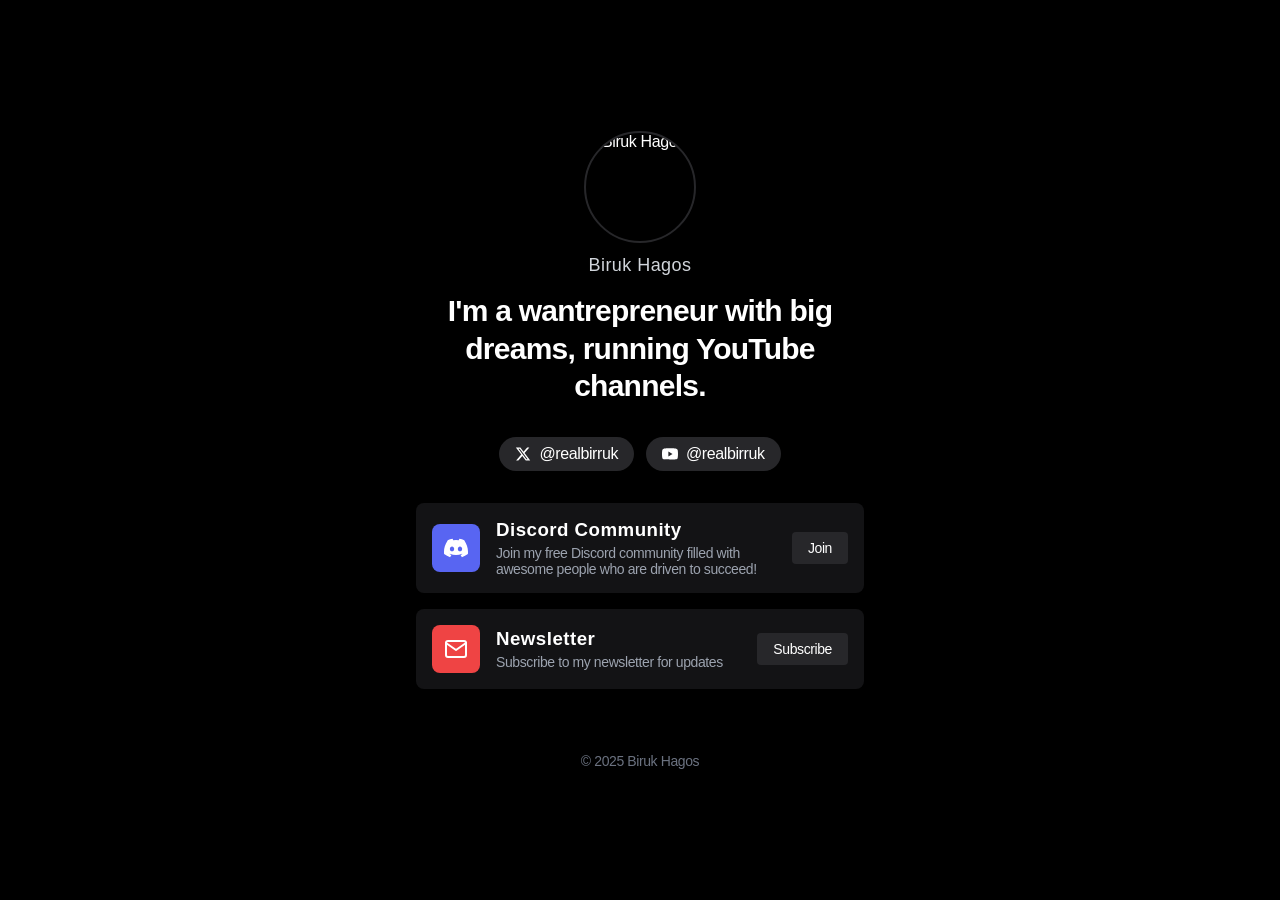
==== index.html @ 9c0f56b7 "Update index.html" ====
<!DOCTYPE html>
<html lang="en">
<head>
    <meta charset="UTF-8">
    <meta name="viewport" content="width=device-width, initial-scale=1.0">
    <title>Biruk Hagos</title>
    <link rel="stylesheet" href="trying2.css">
</head>
<body>
    <div class="canvas-container">
        <canvas id="backgroundCanvas"></canvas>
    </div>

    <div class="container">
        <div class="content">
            <!-- Profile Image -->
            <div class="profile-image">
                <img src="profile1.jpg" alt="Biruk Hagos">
            </div>
            
            <!-- Name -->
            <h1 class="name">Biruk Hagos</h1>
            
            <!-- Tagline -->
            <h2 class="tagline">
                I'm a wantrepreneur with big dreams, running YouTube channels.
            </h2>
            
            <!-- Social Links -->
            <div class="social-links">
                <a href="https://x.com/realbirruk" target="_blank" rel="noopener noreferrer" class="social-link">
                    <svg viewBox="0 0 24 24" width="16" height="16" aria-hidden="true" fill="currentColor">
                        <g>
                            <path d="M18.244 2.25h3.308l-7.227 8.26 8.502 11.24H16.17l-5.214-6.817L4.99 21.75H1.68l7.73-8.835L1.254 2.25H8.08l4.713 6.231zm-1.161 17.52h1.833L7.084 4.126H5.117z"></path>
                        </g>
                    </svg>
                    <span>@realbirruk</span>
                </a>
                <a href="https://www.youtube.com/channel/UCQtp_KttCoUzzL3UZz8_KEw" target="_blank" rel="noopener noreferrer" class="social-link">
                    <svg viewBox="0 0 24 24" width="16" height="16" aria-hidden="true" fill="currentColor">
                        <path d="M23.498 6.186a3.016 3.016 0 0 0-2.122-2.136C19.505 3.545 12 3.545 12 3.545s-7.505 0-9.377.505A3.017 3.017 0 0 0 .502 6.186C0 8.07 0 12 0 12s0 3.93.502 5.814a3.016 3.016 0 0 0 2.122 2.136c1.871.505 9.376.505 9.376.505s7.505 0 9.377-.505a3.015 3.015 0 0 0 2.122-2.136C24 15.93 24 12 24 12s0-3.93-.502-5.814zM9.545 15.568V8.432L15.818 12l-6.273 3.568z" />
                    </svg>
                    <span>@realbirruk</span>
                </a>
            </div>
            
            <!-- Cards -->
            <div class="cards">
                <!-- Discord Card -->
                <div class="card">
                    <div class="card-icon discord-icon">
                        <svg xmlns="http://www.w3.org/2000/svg" width="24" height="24" viewBox="0 0 24 24" fill="currentColor">
                            <path d="M20.317 4.37a19.791 19.791 0 0 0-4.885-1.515.074.074 0 0 0-.079.037c-.21.375-.444.864-.608 1.25a18.27 18.27 0 0 0-5.487 0 12.64 12.64 0 0 0-.617-1.25.077.077 0 0 0-.079-.037A19.736 19.736 0 0 0 3.677 4.37a.07.07 0 0 0-.032.027C.533 9.046-.32 13.58.099 18.057a.082.082 0 0 0 .031.057 19.9 19.9 0 0 0 5.993 3.03.078.078 0 0 0 .084-.028c.462-.63.874-1.295 1.226-1.994a.076.076 0 0 0-.041-.106 13.107 13.107 0 0 1-1.872-.892.077.077 0 0 1-.008-.128 10.2 10.2 0 0 0 .372-.292.074.074 0 0 1 .077-.01c3.928 1.793 8.18 1.793 12.062 0a.074.074 0 0 1 .078.01c.12.098.246.198.373.292a.077.077 0 0 1-.006.127 12.299 12.299 0 0 1-1.873.892.077.077 0 0 0-.041.107c.36.698.772 1.362 1.225 1.993a.076.076 0 0 0 .084.028 19.839 19.839 0 0 0 6.002-3.03.077.077 0 0 0 .032-.054c.5-5.177-.838-9.674-3.549-13.66a.061.061 0 0 0-.031-.03zM8.02 15.33c-1.183 0-2.157-1.085-2.157-2.419 0-1.333.956-2.419 2.157-2.419 1.21 0 2.176 1.096 2.157 2.42 0 1.333-.956 2.418-2.157 2.418zm7.975 0c-1.183 0-2.157-1.085-2.157-2.419 0-1.333.955-2.419 2.157-2.419 1.21 0 2.176 1.096 2.157 2.42 0 1.333-.946 2.418-2.157 2.418z"></path>
                        </svg>
                    </div>
                    <div class="card-content">
                        <h3 class="card-title">Discord Community</h3>
                        <p class="card-description">
                            Join my free Discord community filled with awesome people who are driven to succeed!
                        </p>
                    </div>
                    <a href="https://discord.gg/RSmAcDMsQK" target="_blank" rel="noopener noreferrer" class="card-button discord-button">
                        Join
                    </a>
                </div>

                <!-- Newsletter Card -->
                <div class="card">
                    <div class="card-icon newsletter-icon">
                        <svg xmlns="http://www.w3.org/2000/svg" width="24" height="24" viewBox="0 0 24 24" fill="none" stroke="currentColor" stroke-width="2" stroke-linecap="round" stroke-linejoin="round">
                            <path d="M4 4h16c1.1 0 2 .9 2 2v12c0 1.1-.9 2-2 2H4c-1.1 0-2-.9-2-2V6c0-1.1.9-2 2-2z"></path>
                            <polyline points="22,6 12,13 2,6"></polyline>
                        </svg>
                    </div>
                    <div class="card-content">
                        <h3 class="card-title">Newsletter</h3>
                        <p class="card-description">Subscribe to my newsletter for updates</p>
                    </div>
                    <a href="https://smarttube-newsletter.beehiiv.com/subscribe" target="_blank" rel="noopener noreferrer" class="card-button newsletter-button">
                        Subscribe
                    </a>
                </div>
            </div>
        </div>

        <!-- Footer -->
        <footer class="footer">© <span id="currentYear"></span> 2025 Biruk Hagos</footer>
    </div>

    <script src="script.js"></script>
</body>
</html>
</body>
</html>
---- trying2.css ----
/* Base styles and reset */
* {
    margin: 0;
    padding: 0;
    box-sizing: border-box;
}

body {
    font-family: -apple-system, BlinkMacSystemFont, "SF Pro Text", "SF Pro Display", 
                "Segoe UI", Roboto, Helvetica, Arial, sans-serif;
    -webkit-font-smoothing: antialiased;
    -moz-osx-font-smoothing: grayscale;
    letter-spacing: -0.025em;
    background-color: #000;
    color: #fff;
    min-height: 100vh;
    display: flex;
    flex-direction: column;
    align-items: center;
    justify-content: center;
    padding: 2rem 1rem;
    position: relative;
    overflow-x: hidden;
}

/* Canvas background */
.canvas-container {
    position: fixed;
    top: 0;
    left: 0;
    width: 100%;
    height: 100%;
    z-index: -1;
}

#backgroundCanvas {
    width: 100%;
    height: 100%;
    pointer-events: none;
}

/* Main container */
.container {
    display: flex;
    flex-direction: column;
    align-items: center;
    justify-content: center;
    width: 100%;
    max-width: 28rem;
    z-index: 10;
}

.content {
    width: 100%;
    display: flex;
    flex-direction: column;
    align-items: center;
}

/* Profile Image */
.profile-image {
    width: 6rem;
    height: 6rem;
    border-radius: 50%;
    overflow: hidden;
    margin-bottom: 0.75rem;
    border: 2px solid #27272a;
    transition: border-color 0.3s, transform 0.3s;
}

.profile-image:hover {
    border-color: #52525b;
    transform: scale(1.05);
}

.profile-image img {
    width: 100%;
    height: 100%;
    object-fit: cover;
}

@media (min-width: 768px) {
    .profile-image {
        width: 7rem;
        height: 7rem;
    }
}

/* Name */
.name {
    font-size: 1.125rem;
    font-weight: 400;
    color: #d1d5db;
    margin-bottom: 1rem;
    letter-spacing: 0.025em;
}

/* Tagline */
.tagline {
    font-size: 1.5rem;
    font-weight: 700;
    text-align: center;
    margin-bottom: 2rem;
    line-height: 1.25;
    letter-spacing: -0.025em;
}

@media (min-width: 768px) {
    .tagline {
        font-size: 1.875rem;
    }
}

/* Social Links */
.social-links {
    display: flex;
    gap: 0.75rem;
    margin-bottom: 2rem;
    justify-content: center;
}

.social-link {
    display: flex;
    align-items: center;
    gap: 0.5rem;
    background-color: #27272a;
    color: white;
    padding: 0.5rem 1rem;
    border-radius: 9999px;
    text-decoration: none;
    transition: all 0.3s;
}

.social-link:hover {
    background-color: #3f3f46;
    transform: translateY(-4px);
    box-shadow: 0 10px 15px -3px rgba(0, 0, 0, 0.1), 0 4px 6px -2px rgba(0, 0, 0, 0.05);
}

/* Cards */
.cards {
    width: 100%;
    display: flex;
    flex-direction: column;
    gap: 1rem;
}

.card {
    width: 100%;
    background-color: rgba(24, 24, 27, 0.8);
    backdrop-filter: blur(8px);
    border-radius: 0.5rem;
    padding: 1rem;
    display: flex;
    align-items: center;
    transition: all 0.3s;
}

.card:hover {
    background-color: rgba(39, 39, 42, 0.9);
    transform: scale(1.02);
    box-shadow: 0 20px 25px -5px rgba(79, 70, 229, 0.1), 0 10px 10px -5px rgba(79, 70, 229, 0.04);
}

.card-icon {
    width: 3rem;
    height: 3rem;
    border-radius: 0.5rem;
    display: flex;
    align-items: center;
    justify-content: center;
    margin-right: 1rem;
    transition: transform 0.3s;
}

.discord-icon {
    background-color: #5865F2;
}

.newsletter-icon {
    background-color: #ef4444;
}

.card:hover .card-icon {
    transform: scale(1.1);
}

.card-content {
    flex: 1;
}

.card-title {
    font-weight: 700;
    letter-spacing: 0.025em;
    margin-bottom: 0.25rem;
}

.card-description {
    font-size: 0.875rem;
    color: #9ca3af;
}

.card-button {
    background-color: #27272a;
    color: white;
    padding: 0.5rem 1rem;
    border-radius: 0.25rem;
    font-size: 0.875rem;
    font-weight: 500;
    text-decoration: none;
    transition: all 0.3s;
}

.discord-button:hover {
    background-color: #5865F2;
    transform: translateY(-4px);
    box-shadow: 0 4px 6px -1px rgba(0, 0, 0, 0.1), 0 2px 4px -1px rgba(0, 0, 0, 0.06);
}

.newsletter-button:hover {
    background-color: #ef4444;
    transform: translateY(-4px);
    box-shadow: 0 4px 6px -1px rgba(0, 0, 0, 0.1), 0 2px 4px -1px rgba(0, 0, 0, 0.06);
}

/* Footer */
.footer {
    margin-top: 4rem;
    font-size: 0.875rem;
    color: #6b7280;
    z-index: 10;
}

/* Animations */
@keyframes float {
    0% {
        transform: translateY(0px);
    }
    50% {
        transform: translateY(-10px);
    }
    100% {
        transform: translateY(0px);
    }
}

.animate-float {
    animation: float 6s ease-in-out infinite;
}
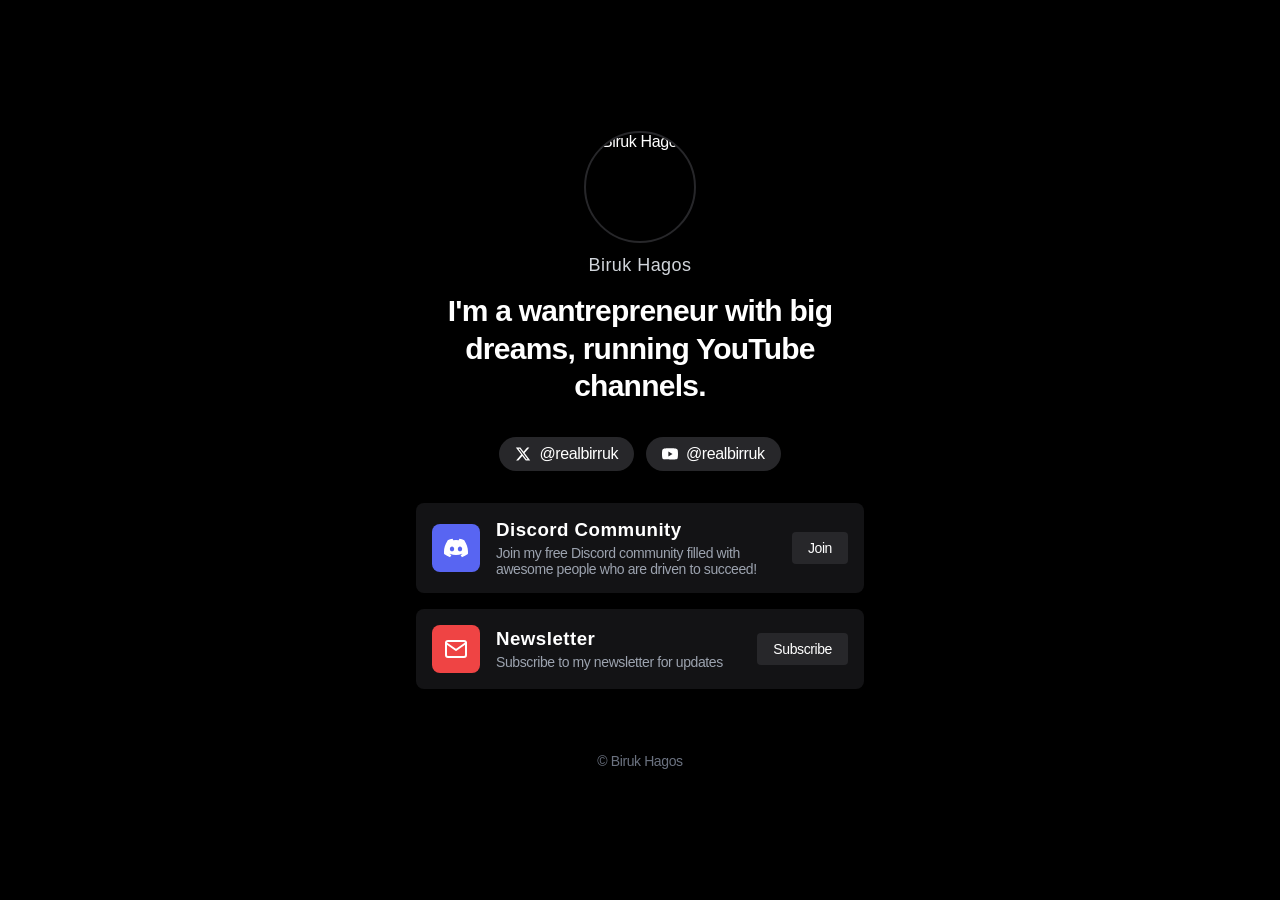
==== commit 2bc85b34: "Update index.html" ====
--- a/index.html
+++ b/index.html
@@ -47,7 +47,7 @@
             <!-- Cards -->
             <div class="cards">
                 <!-- Discord Card -->
-                <div class="card">
+                <div class="card discord-card">
                     <div class="card-icon discord-icon">
                         <svg xmlns="http://www.w3.org/2000/svg" width="24" height="24" viewBox="0 0 24 24" fill="currentColor">
                             <path d="M20.317 4.37a19.791 19.791 0 0 0-4.885-1.515.074.074 0 0 0-.079.037c-.21.375-.444.864-.608 1.25a18.27 18.27 0 0 0-5.487 0 12.64 12.64 0 0 0-.617-1.25.077.077 0 0 0-.079-.037A19.736 19.736 0 0 0 3.677 4.37a.07.07 0 0 0-.032.027C.533 9.046-.32 13.58.099 18.057a.082.082 0 0 0 .031.057 19.9 19.9 0 0 0 5.993 3.03.078.078 0 0 0 .084-.028c.462-.63.874-1.295 1.226-1.994a.076.076 0 0 0-.041-.106 13.107 13.107 0 0 1-1.872-.892.077.077 0 0 1-.008-.128 10.2 10.2 0 0 0 .372-.292.074.074 0 0 1 .077-.01c3.928 1.793 8.18 1.793 12.062 0a.074.074 0 0 1 .078.01c.12.098.246.198.373.292a.077.077 0 0 1-.006.127 12.299 12.299 0 0 1-1.873.892.077.077 0 0 0-.041.107c.36.698.772 1.362 1.225 1.993a.076.076 0 0 0 .084.028 19.839 19.839 0 0 0 6.002-3.03.077.077 0 0 0 .032-.054c.5-5.177-.838-9.674-3.549-13.66a.061.061 0 0 0-.031-.03zM8.02 15.33c-1.183 0-2.157-1.085-2.157-2.419 0-1.333.956-2.419 2.157-2.419 1.21 0 2.176 1.096 2.157 2.42 0 1.333-.956 2.418-2.157 2.418zm7.975 0c-1.183 0-2.157-1.085-2.157-2.419 0-1.333.955-2.419 2.157-2.419 1.21 0 2.176 1.096 2.157 2.42 0 1.333-.946 2.418-2.157 2.418z"></path>
@@ -65,7 +65,7 @@
                 </div>
 
                 <!-- Newsletter Card -->
-                <div class="card">
+                <div class="card newsletter-card">
                     <div class="card-icon newsletter-icon">
                         <svg xmlns="http://www.w3.org/2000/svg" width="24" height="24" viewBox="0 0 24 24" fill="none" stroke="currentColor" stroke-width="2" stroke-linecap="round" stroke-linejoin="round">
                             <path d="M4 4h16c1.1 0 2 .9 2 2v12c0 1.1-.9 2-2 2H4c-1.1 0-2-.9-2-2V6c0-1.1.9-2 2-2z"></path>
@@ -84,11 +84,9 @@
         </div>
 
         <!-- Footer -->
-        <footer class="footer">© <span id="currentYear"></span> 2025 Biruk Hagos</footer>
+        <footer class="footer">© <span id="currentYear"></span> Biruk Hagos</footer>
     </div>
 
     <script src="script.js"></script>
 </body>
 </html>
-</body>
-</html>
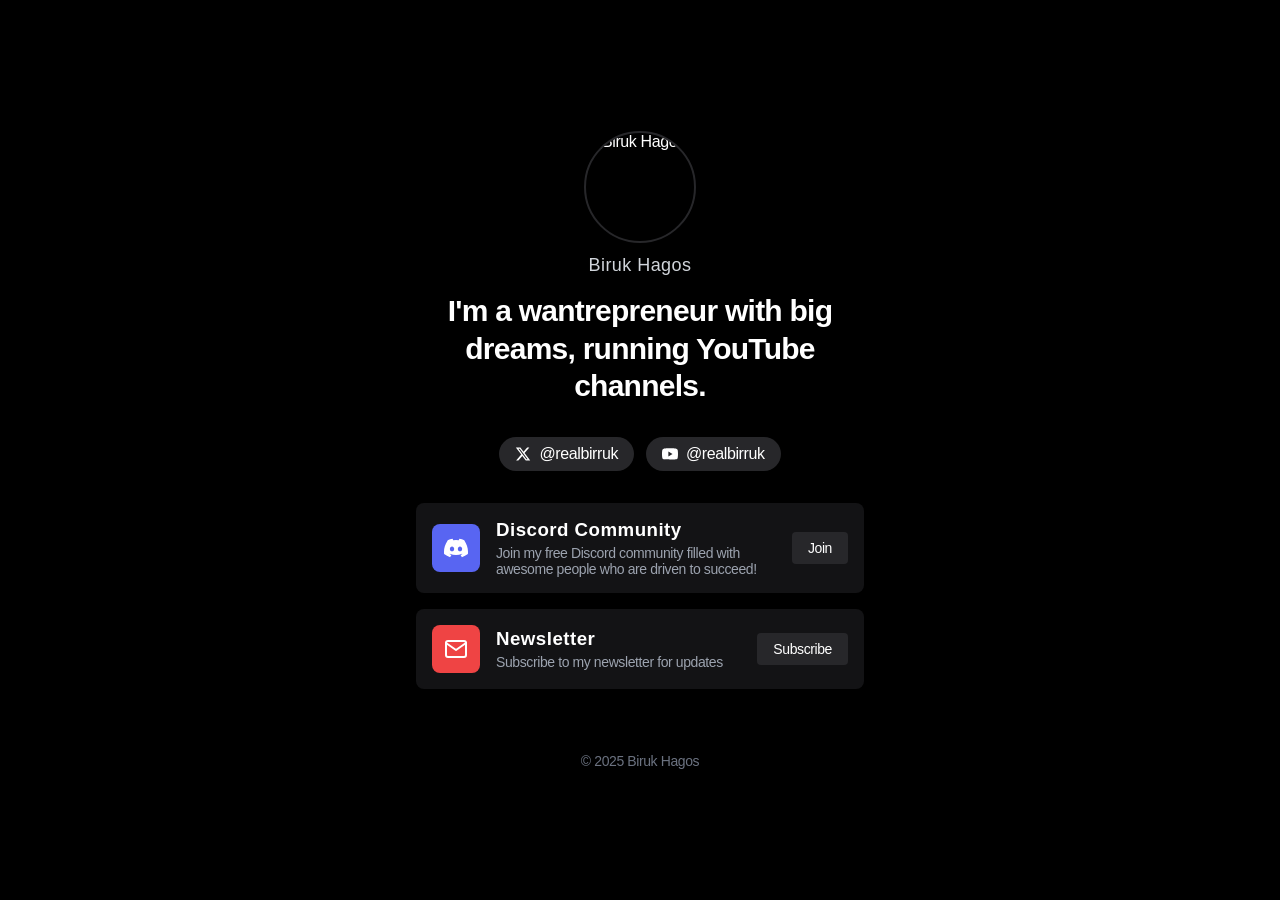
==== commit 414b8ac4: "Update index.html" ====
--- a/index.html
+++ b/index.html
@@ -84,7 +84,7 @@
         </div>
 
         <!-- Footer -->
-        <footer class="footer">© <span id="currentYear"></span> Biruk Hagos</footer>
+        <footer class="footer">© <span id="currentYear"></span> 2025 Biruk Hagos</footer>
     </div>
 
     <script src="script.js"></script>
--- a/trying2.css
+++ b/trying2.css
@@ -156,10 +156,38 @@
     transition: all 0.3s;
 }
 
-.card:hover {
+/* Discord card with special glow effect */
+.discord-card:hover {
     background-color: rgba(39, 39, 42, 0.9);
     transform: scale(1.02);
-    box-shadow: 0 20px 25px -5px rgba(79, 70, 229, 0.1), 0 10px 10px -5px rgba(79, 70, 229, 0.04);
+    box-shadow: 0 0 25px rgba(88, 101, 242, 0.4);
+    animation: discord-glow 1.5s infinite alternate;
+}
+
+@keyframes discord-glow {
+    from {
+        box-shadow: 0 0 15px rgba(88, 101, 242, 0.3);
+    }
+    to {
+        box-shadow: 0 0 30px rgba(88, 101, 242, 0.6);
+    }
+}
+
+/* Newsletter card with special glow effect */
+.newsletter-card:hover {
+    background-color: rgba(39, 39, 42, 0.9);
+    transform: scale(1.02);
+    box-shadow: 0 0 25px rgba(239, 68, 68, 0.4);
+    animation: newsletter-glow 1.5s infinite alternate;
+}
+
+@keyframes newsletter-glow {
+    from {
+        box-shadow: 0 0 15px rgba(239, 68, 68, 0.3);
+    }
+    to {
+        box-shadow: 0 0 30px rgba(239, 68, 68, 0.6);
+    }
 }
 
 .card-icon {
@@ -214,13 +242,13 @@
 .discord-button:hover {
     background-color: #5865F2;
     transform: translateY(-4px);
-    box-shadow: 0 4px 6px -1px rgba(0, 0, 0, 0.1), 0 2px 4px -1px rgba(0, 0, 0, 0.06);
+    box-shadow: 0 0 15px rgba(88, 101, 242, 0.5);
 }
 
 .newsletter-button:hover {
     background-color: #ef4444;
     transform: translateY(-4px);
-    box-shadow: 0 4px 6px -1px rgba(0, 0, 0, 0.1), 0 2px 4px -1px rgba(0, 0, 0, 0.06);
+    box-shadow: 0 0 15px rgba(239, 68, 68, 0.5);
 }
 
 /* Footer */
@@ -246,4 +274,4 @@
 
 .animate-float {
     animation: float 6s ease-in-out infinite;
-}+}
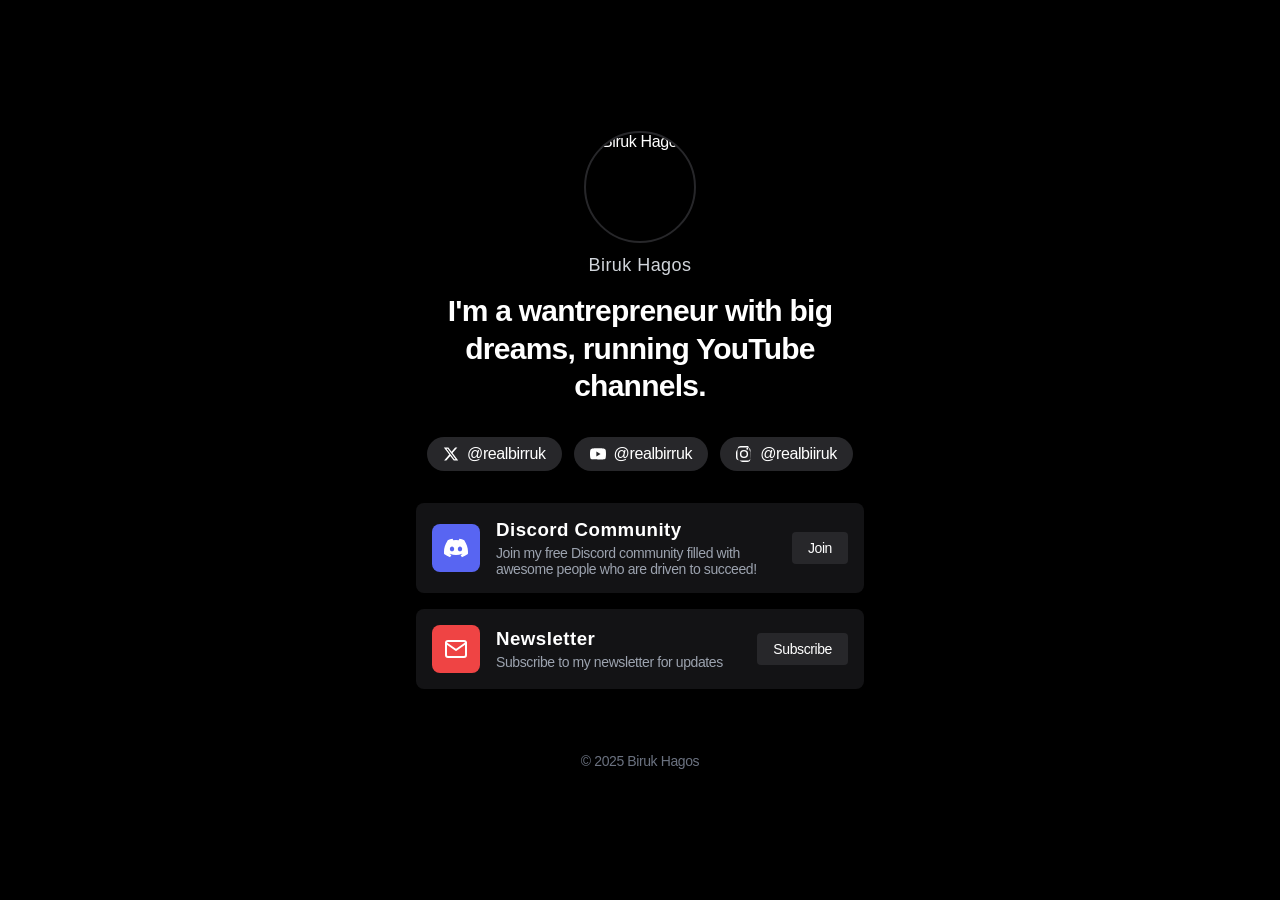
==== commit e7ffbc3c: "Update index.html" ====
--- a/index.html
+++ b/index.html
@@ -15,7 +15,7 @@
         <div class="content">
             <!-- Profile Image -->
             <div class="profile-image">
-                <img src="profile1.jpg" alt="Biruk Hagos">
+                <img src="https://i1.sndcdn.com/artworks-B0HJ2wwzvacKQH2z-9pyyPw-t500x500.jpg" alt="Biruk Hagos">
             </div>
             
             <!-- Name -->
@@ -42,6 +42,12 @@
                     </svg>
                     <span>@realbirruk</span>
                 </a>
+                 <a href="https://www.instagram.com/realbiiruk/" target="_blank" rel="noopener noreferrer" class="social-link">
+        <svg xmlns="http://www.w3.org/2000/svg" width="16" height="16" viewBox="0 0 24 24" fill="currentColor">
+            <path d="M12 2.163c3.204 0 3.584.012 4.85.07 1.366.062 2.633.34 3.608 1.314.975.975 1.252 2.242 1.314 3.608.058 1.266.07 1.646.07 4.85s-.012 3.584-.07 4.85c-.062 1.366-.34 2.633-1.314 3.608-.975.975-2.242 1.252-3.608 1.314-1.266.058-1.646.07-4.85.07s-3.584-.012-4.85-.07c-1.366-.062-2.633-.34-3.608-1.314-.975-.975-1.252-2.242-1.314-3.608C2.175 15.584 2.163 15.204 2.163 12s.012-3.584.07-4.85c.062-1.366.34-2.633 1.314-3.608.975-.975 2.242-1.252 3.608-1.314C8.416 2.175 8.796 2.163 12 2.163zm0-2.163C8.741 0 8.332.013 7.052.072 5.769.13 4.662.387 3.758 1.292 2.854 2.197 2.597 3.304 2.539 4.587.013 8.332 0 8.741 0 12s.013 3.668.072 4.948c.058 1.283.315 2.39 1.22 3.294.904.904 2.011 1.161 3.294 1.219C8.332 23.987 8.741 24 12 24s3.668-.013 4.948-.072c1.283-.058 2.39-.315 3.294-1.219.904-.904 1.161-2.011 1.219-3.294.059-1.28.072-1.689.072-4.948s-.013-3.668-.072-4.948c-.058-1.283-.315-2.39-1.219-3.294C19.338.387 18.231.13 16.948.072 15.668.013 15.259 0 12 0zM12 5.838a6.162 6.162 0 1 0 0 12.324 6.162 6.162 0 0 0 0-12.324zm0 10.162a3.999 3.999 0 1 1 0-7.998 3.999 3.999 0 0 1 0 7.998zm6.406-11.845a1.44 1.44 0 1 1-2.88 0 1.44 1.44 0 0 1 2.88 0z"/>
+        </svg>
+        <span>@realbiiruk</span>
+    </a>
             </div>
             
             <!-- Cards -->
--- a/trying2.css
+++ b/trying2.css
@@ -59,8 +59,8 @@
 
 /* Profile Image */
 .profile-image {
-    width: 6rem;
-    height: 6rem;
+    width: 5rem;
+    height: 5rem;
     border-radius: 50%;
     overflow: hidden;
     margin-bottom: 0.75rem;
@@ -153,7 +153,7 @@
     padding: 1rem;
     display: flex;
     align-items: center;
-    transition: all 0.3s;
+    transition: all 0.2s;
 }
 
 /* Discord card with special glow effect */
@@ -161,7 +161,7 @@
     background-color: rgba(39, 39, 42, 0.9);
     transform: scale(1.02);
     box-shadow: 0 0 25px rgba(88, 101, 242, 0.4);
-    animation: discord-glow 1.5s infinite alternate;
+    animation: discord-glow 1.0s infinite alternate;
 }
 
 @keyframes discord-glow {
@@ -178,7 +178,7 @@
     background-color: rgba(39, 39, 42, 0.9);
     transform: scale(1.02);
     box-shadow: 0 0 25px rgba(239, 68, 68, 0.4);
-    animation: newsletter-glow 1.5s infinite alternate;
+    animation: newsletter-glow 1.0s infinite alternate;
 }
 
 @keyframes newsletter-glow {
